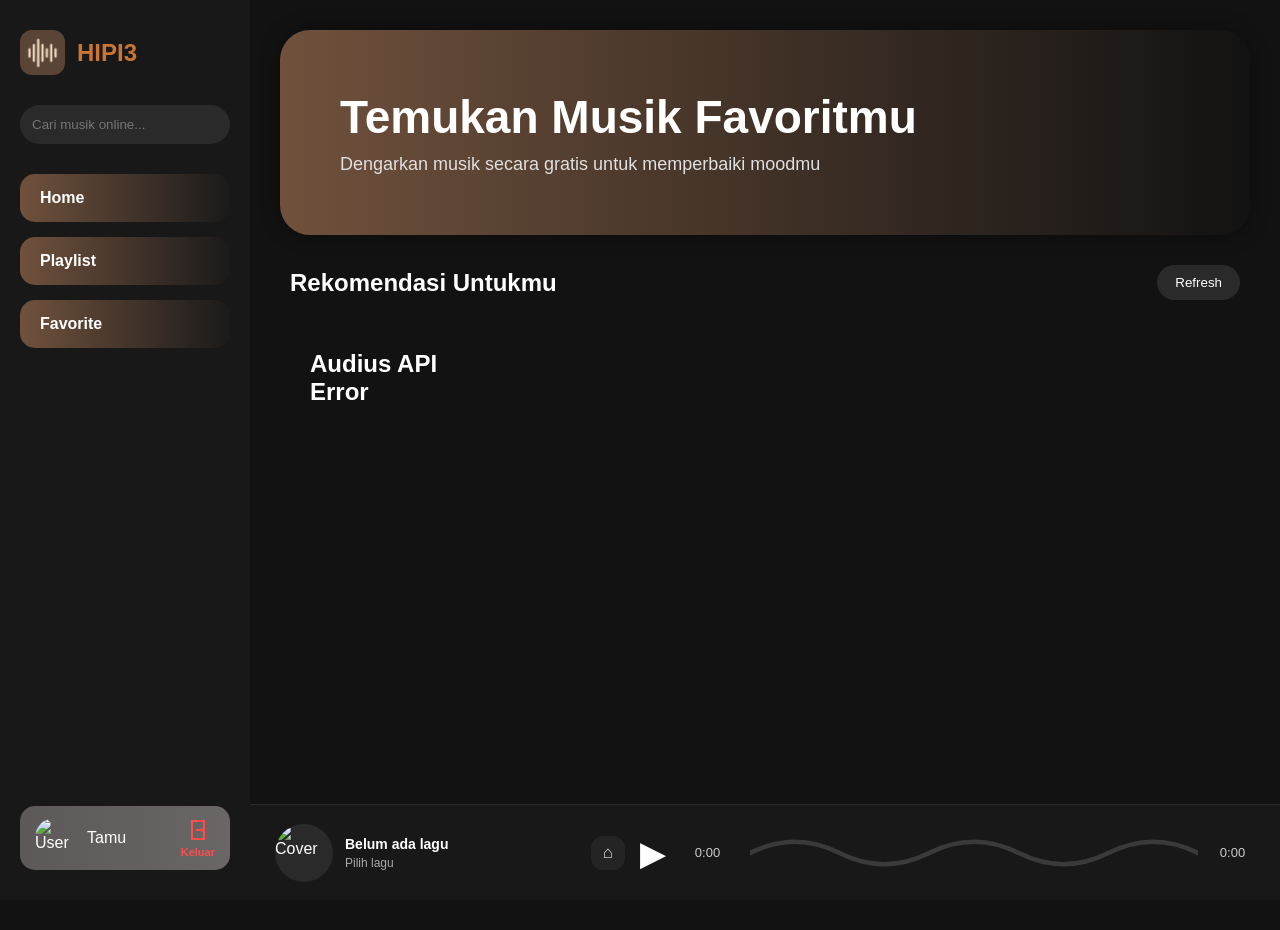
==== home.html @ d316f01d "Add files via upload" ====
<!DOCTYPE html>
<html lang="id">
<head>
  <meta charset="UTF-8">
  <meta name="viewport" content="width=device-width, initial-scale=1.0">
  <title>HIPI3 Music</title>
  <link rel="stylesheet" href="style.css">
</head>
<body>
  <div class="sidebar">
    <div class="logo-title">
      <img src="logo.jpg" class="sidebar-logo" alt="Logo HIPI3">
      <h2>HIPI3</h2>
    </div>

    <div class="search-box">
      <input type="text" id="searchInput" placeholder="Cari musik online...">
    </div>

    <nav>
      <a href="#" id="homeMenu">Home</a>
      <a href="#" id="playlistMenu">Playlist</a>
      <a href="#" id="favoriteMenu">Favorite</a>
    </nav>

    <div class="user-box">
      <div class="user-left">
        <img src="https://cdn-icons-png.flaticon.com/512/847/847969.png" class="user-icon" alt="User">
        <span id="usernameText">Tamu</span>
      </div>

      <a href="index.html" class="logout-icon" title="Logout">

  <svg viewBox="0 0 24 24" class="logout-svg">
    <path d="M6 3H18V21H6V3Z"/>
    <path d="M14 12H10"/>
    <circle cx="15.5" cy="12" r="0.7"/>
  </svg>

  <span>Keluar</span>

</a>
</a>
    </div>
  </div>

  <main class="main-content">
    <section class="hero">
      <h1>Temukan Musik Favoritmu</h1>
      <p>Dengarkan musik secara gratis untuk memperbaiki moodmu</p>
    </section>

    <div class="section-head">
      <h2 id="sectionTitle" class="online-title">Rekomendasi Untukmu</h2>
      <button id="refreshBtn" class="small-btn">Refresh</button>
    </div>

    <section class="music-container" id="onlineResults"></section>
  </main>

  <div class="mini-player" id="miniPlayer">
    <img id="miniCover" src="" alt="Cover">

    <div class="mini-info">
      <h4 id="miniTitle">Belum ada lagu</h4>
      <p id="miniArtist">Pilih lagu dari Audius</p>
    </div>

    <div class="mini-controls">
      <button id="miniBack" title="Buka player besar">⌂</button>
      <button id="miniPlay">▶</button>
    </div>

    <span id="miniCurrent" class="mini-time">0:00</span>

    <div class="mini-wave" id="miniWave">
      <svg viewBox="0 0 600 60" class="mini-wave-svg">
        <path id="miniWaveBase" d="M0 30 C40 10,80 10,120 30 S200 50,240 30 S320 10,360 30 S440 50,480 30 S560 10,600 30" class="mini-wave-base" />
        <path id="miniWaveFill" d="M0 30 C40 10,80 10,120 30 S200 50,240 30 S320 10,360 30 S440 50,480 30 S560 10,600 30" class="mini-wave-fill" />
      </svg>
    </div>

    <span id="miniDuration" class="mini-time">0:00</span>

    <audio id="miniAudio"></audio>
  </div>

  <script>
    const username = localStorage.getItem("username");
    if(username){
      document.getElementById("usernameText").innerText = username;
    }
  </script>

  <script src="online-search.js"></script>
</body>
</html>
---- style.css ----
*{
  margin:0;
  padding:0;
  box-sizing:border-box;
  font-family:Arial, Helvetica, sans-serif;
}

body{
  background:#121212;
  color:white;
  min-height:100vh;
}

.login-body{
  display:flex;
  justify-content:center;
  align-items:center;
  height:100vh;
  background:linear-gradient(to right, #70513c, #121212);
}

.login-container{
  background:#181818;
  padding:40px;
  border-radius:18px;
  width:350px;
  text-align:center;
  box-shadow:0 0 20px rgba(0,0,0,0.45);
}

.logo{
  width:100px;
  height:100px;
  object-fit:cover;
  border-radius:25px;
  margin-bottom:20px;
}

.login-container h1{
  margin-bottom:10px;
  color:#ca7632;
}

.login-container p{
  margin-bottom:20px;
  color:#ccc;
}

.login-container input{
  width:100%;
  padding:12px;
  margin:10px 0;
  border:none;
  border-radius:8px;
  background:#2a2a2a;
  color:white;
  outline:none;
}

.login-btn,
.google-btn,
.guest-btn{
  display:block;
  width:100%;
  padding:12px;
  margin-top:15px;
  border:none;
  text-decoration:none;
  border-radius:8px;
  font-weight:bold;
  transition:0.25s;
  cursor:pointer;
}

.login-btn{
  background:#965d2e;
  color:white;
}

.login-btn:hover{
  background:#ca7632;
}

.google-btn{
  background:white;
  color:black;
}

.guest-btn{
  background:#2a2a2a;
  color:white;
}

.google-btn:hover,
.guest-btn:hover{
  transform:scale(1.03);
}

.btn-icon{
  width:22px;
  height:22px;
  object-fit:contain;
  margin-right:10px;
  vertical-align:middle;
}

.divider{
  margin:25px 0;
  position:relative;
  text-align:center;
}

.divider span{
  background:#181818;
  padding:0 10px;
  color:#999;
}

.divider::before{
  content:"";
  position:absolute;
  top:50%;
  left:0;
  width:100%;
  height:1px;
  background:#333;
  z-index:-1;
}

.sidebar{
  width:250px;
  height:100vh;
  background:#181818;
  padding:30px 20px;
  position:fixed;
  left:0;
  top:0;
  z-index:1000;
}

.logo-title{
  display:flex;
  align-items:center;
  gap:12px;
  margin-bottom:30px;
}

.sidebar-logo{
  width:45px;
  height:45px;
  object-fit:cover;
  border-radius:12px;
}

.logo-title h2{
  color:#ca7632;
}

.search-box input{
  width:100%;
  padding:12px;
  border:none;
  border-radius:20px;
  background:#2a2a2a;
  color:white;
  outline:none;
  margin-bottom:30px;
}

.sidebar nav{
  display:flex;
  flex-direction:column;
  gap:15px;
}

.sidebar nav a{
  color:white;
  text-decoration:none;
  padding:15px 20px;
  border-radius:15px;
  background:linear-gradient(to right, #70513c, #1a1a1a);
  transition:0.3s;
  font-weight:bold;
}

.sidebar nav a:hover{
  transform:translateX(5px);
  opacity:0.9;
}

.user-box{
  position:absolute;
  bottom:30px;
  left:20px;
  right:20px;
  display:flex;
  align-items:center;
  justify-content:space-between;
  gap:12px;
  padding:12px 15px;
  border-radius:15px;
  background:linear-gradient(to right, #5c5958, #6b6666);
}

.user-icon{
  width:40px;
  height:40px;
  border-radius:50%;
}

.main-content{
  margin-left:250px;
  width:calc(100% - 250px);
  padding-bottom:120px;
}

.hero{
  background:linear-gradient(to right, #70513c, #121212);
  margin:30px;
  padding:60px;
  border-radius:30px;
  box-shadow:0 0 20px rgba(0,0,0,0.4);
}

.hero h1{
  font-size:46px;
  margin-bottom:10px;
}

.hero p{
  color:#e0e0e0;
  font-size:18px;
}

.section-head{
  display:flex;
  align-items:center;
  justify-content:space-between;
  padding:0 40px;
  margin-top:10px;
}

.online-title{
  color:white;
}

.small-btn{
  padding:10px 18px;
  border:none;
  border-radius:18px;
  background:#2a2a2a;
  color:white;
  cursor:pointer;
  transition:0.3s;
}

.small-btn:hover{
  background:#ca7632;
}

.music-container{
  display:grid;
  grid-template-columns:repeat(auto-fill, minmax(170px, 1fr));
  gap:20px;
  padding:30px 40px 130px;
}

.music-card{
  background:#181818;
  padding:16px;
  border-radius:18px;
  text-align:left;
  transition:0.25s;
  cursor:pointer;
  color:white;
  text-decoration:none;
  min-height:285px;
}

.music-card:hover{
  transform:translateY(-5px);
  background:#242424;
}

.music-card img{
  width:100%;
  aspect-ratio:1/1;
  object-fit:cover;
  border-radius:14px;
  margin-bottom:12px;
  background:#2a2a2a;
}

.music-card h3{
  font-size:15px;
  line-height:1.25;
  margin-bottom:7px;
  display:-webkit-box;
  -webkit-line-clamp:2;
  -webkit-box-orient:vertical;
  overflow:hidden;
}

.artist-name,
.song-duration,
.music-card p{
  color:#bbb;
  font-size:13px;
  margin-bottom:6px;
}

.play-btn{
  margin-top:8px;
  padding:9px 15px;
  border:none;
  border-radius:20px;
  background:#ca7632;
  color:white;
  cursor:pointer;
  transition:0.25s;
}

.play-btn:hover{
  transform:scale(1.05);
}

.mini-player{
  position:fixed;
  bottom:0;
  left:250px;
  right:0;
  height:96px;
  background:#181818;
  border-top:1px solid rgba(255,255,255,0.08);
  display:flex;
  align-items:center;
  padding:0 25px;
  gap:12px;
  z-index:999;
}

#miniCover{
  width:58px;
  height:58px;
  min-width:58px;
  object-fit:cover;
  border-radius:50%;
  background:#2a2a2a;
  display:block;
}

.mini-info{
  width:230px;
  min-width:190px;
  overflow:hidden;
}

.mini-info h4{
  color:white;
  font-size:14px;
  white-space:nowrap;
  overflow:hidden;
  text-overflow:ellipsis;
}

.mini-info p{
  color:#aaa;
  font-size:12px;
  margin-top:4px;
  white-space:nowrap;
  overflow:hidden;
  text-overflow:ellipsis;
}

.mini-time{
  width:45px;
  min-width:45px;
  color:#ccc;
  font-size:13px;
  text-align:center;
}

.mini-wave{
  flex:1;
  height:52px;
  margin-left:8px;
  display:flex;
  align-items:center;
  cursor:pointer;
}

.mini-wave-svg{
  width:100%;
  height:100%;
}

.mini-wave-base{
  fill:none;
  stroke:rgba(255,255,255,0.15);
  stroke-width:6;
  stroke-linecap:round;
}

.mini-wave-fill{
  fill:none;
  stroke:#ca7632;
  stroke-width:6;
  stroke-linecap:round;
  transition:0.1s linear;
}

.mini-controls{
  display:flex;
  align-items:center;
  gap:8px;
  margin-left:4px;
}

.mini-controls button{
  border:none;
  background:none;
  color:white;
  font-size:24px;
  cursor:pointer;
  transition:0.25s;
}

.mini-controls button:hover{
  color:#ca7632;
  transform:scale(1.1);
}

#miniPlay{
  font-size:34px;
  width:40px;
  height:40px;
  display:flex;
  align-items:center;
  justify-content:center;
}

#miniBack{
  width:34px;
  height:34px;
  border-radius:12px;
  background:#242424;
  color:#ddd;
  font-size:17px;
  display:flex;
  align-items:center;
  justify-content:center;
}

#miniBack:hover{
  background:#ca7632;
  color:white;
}

.mini-error{
  background:#ca7632 !important;
  color:white !important;
}

@media(max-width:800px){
  .sidebar{
    width:210px;
  }

  .main-content{
    margin-left:210px;
    width:calc(100% - 210px);
  }

  .mini-player{
    left:210px;
  }

  .hero{
    padding:35px;
  }

  .hero h1{
    font-size:32px;
  }
}


.user-left{
  display:flex;
  align-items:center;
  gap:12px;
  min-width:0;
}

.logout-icon{
  display:flex;
  flex-direction:column;
  align-items:center;
  justify-content:center;
  gap:4px;

  text-decoration:none;
}

.logout-svg{
  width:24px;
  height:24px;
}

.logout-svg path,
.logout-svg circle{
  stroke:#ff4d4d;
  stroke-width:2;
  fill:none;
}

.logout-icon span{
  font-size:11px;
  color:#ff4d4d;
  font-weight:bold;
}
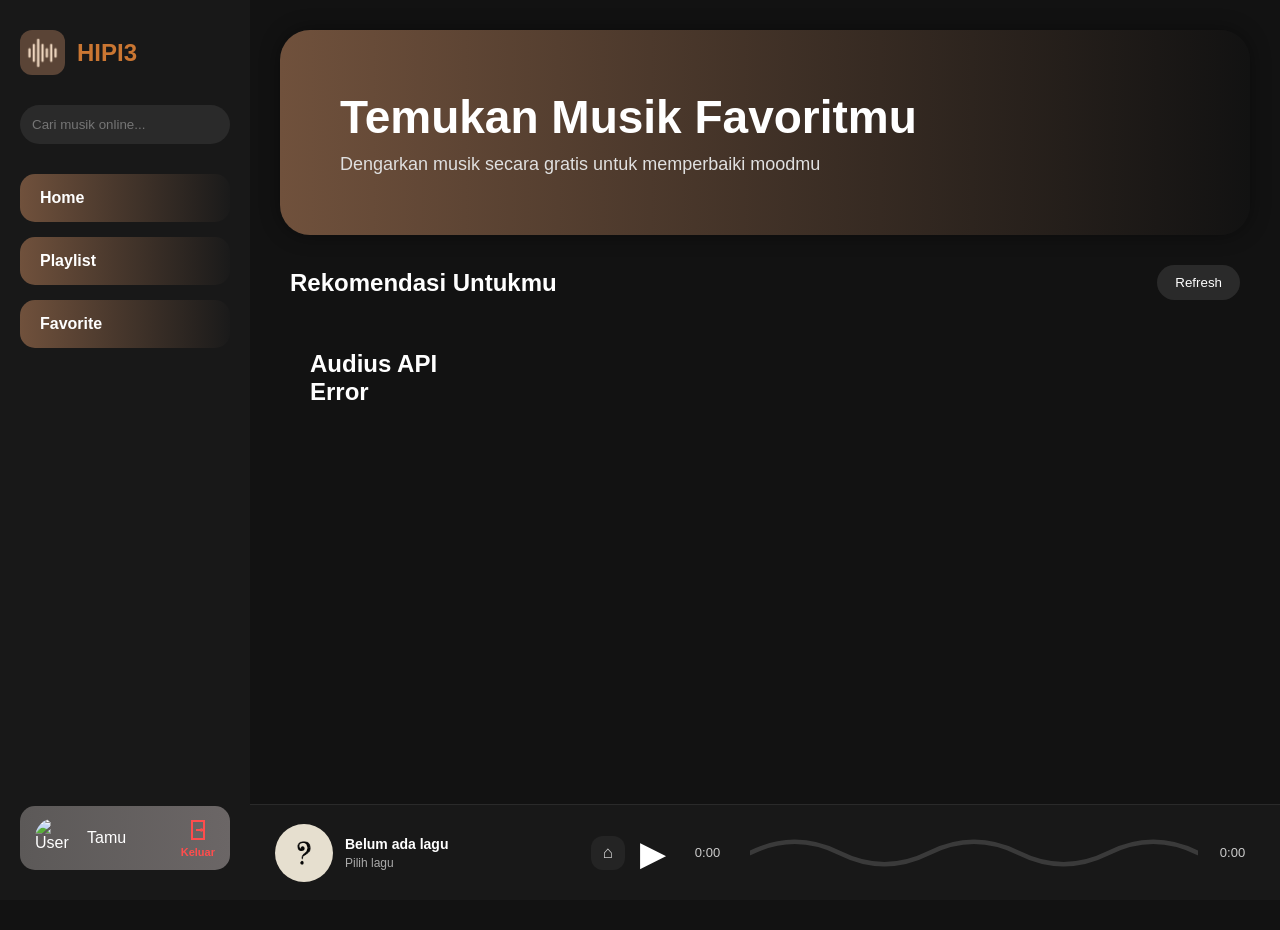
==== commit 7da9488b: "Add files via upload" ====
--- a/home.html
+++ b/home.html
@@ -59,11 +59,11 @@
   </main>
 
   <div class="mini-player" id="miniPlayer">
-    <img id="miniCover" src="" alt="Cover">
+    <img id="miniCover" src="logotdt.jpg" alt="Cover">
 
     <div class="mini-info">
       <h4 id="miniTitle">Belum ada lagu</h4>
-      <p id="miniArtist">Pilih lagu dari Audius</p>
+      <p id="miniArtist">Pilih lagu</p>
     </div>
 
     <div class="mini-controls">
--- a/style.css
+++ b/style.css
@@ -518,4 +518,84 @@
   font-size:11px;
   color:#ff4d4d;
   font-weight:bold;
+}
+
+@media(max-width:768px){
+
+  .sidebar{
+    width:90px;
+    padding:20px 10px;
+  }
+
+  .logo-title h2,
+  .sidebar nav a,
+  .search-box,
+  .user-box span,
+  .logout-icon span{
+    display:none;
+  }
+
+  .main-content{
+    margin-left:90px;
+    width:calc(100% - 90px);
+  }
+
+  .hero{
+    margin:20px;
+    padding:30px 25px;
+  }
+
+  .hero h1{
+    font-size:30px;
+    line-height:1.2;
+  }
+
+  .hero p{
+    font-size:16px;
+  }
+
+  .music-container{
+    grid-template-columns:repeat(2,1fr);
+    padding:20px;
+    gap:16px;
+  }
+
+  .music-card{
+    min-height:auto;
+    padding:12px;
+  }
+
+  .music-card h3{
+    font-size:14px;
+  }
+
+  .mini-player{
+    left:90px;
+    height:82px;
+    padding:0 12px;
+    gap:8px;
+  }
+
+  .mini-info{
+    width:110px;
+    min-width:110px;
+  }
+
+  .mini-wave{
+    margin-left:0;
+  }
+
+  #miniCover{
+    width:48px;
+    height:48px;
+    min-width:48px;
+  }
+
+  #miniPlay{
+    font-size:28px;
+  }
+
+  .section-head{
+    padding:0 20px;
+  }
 }
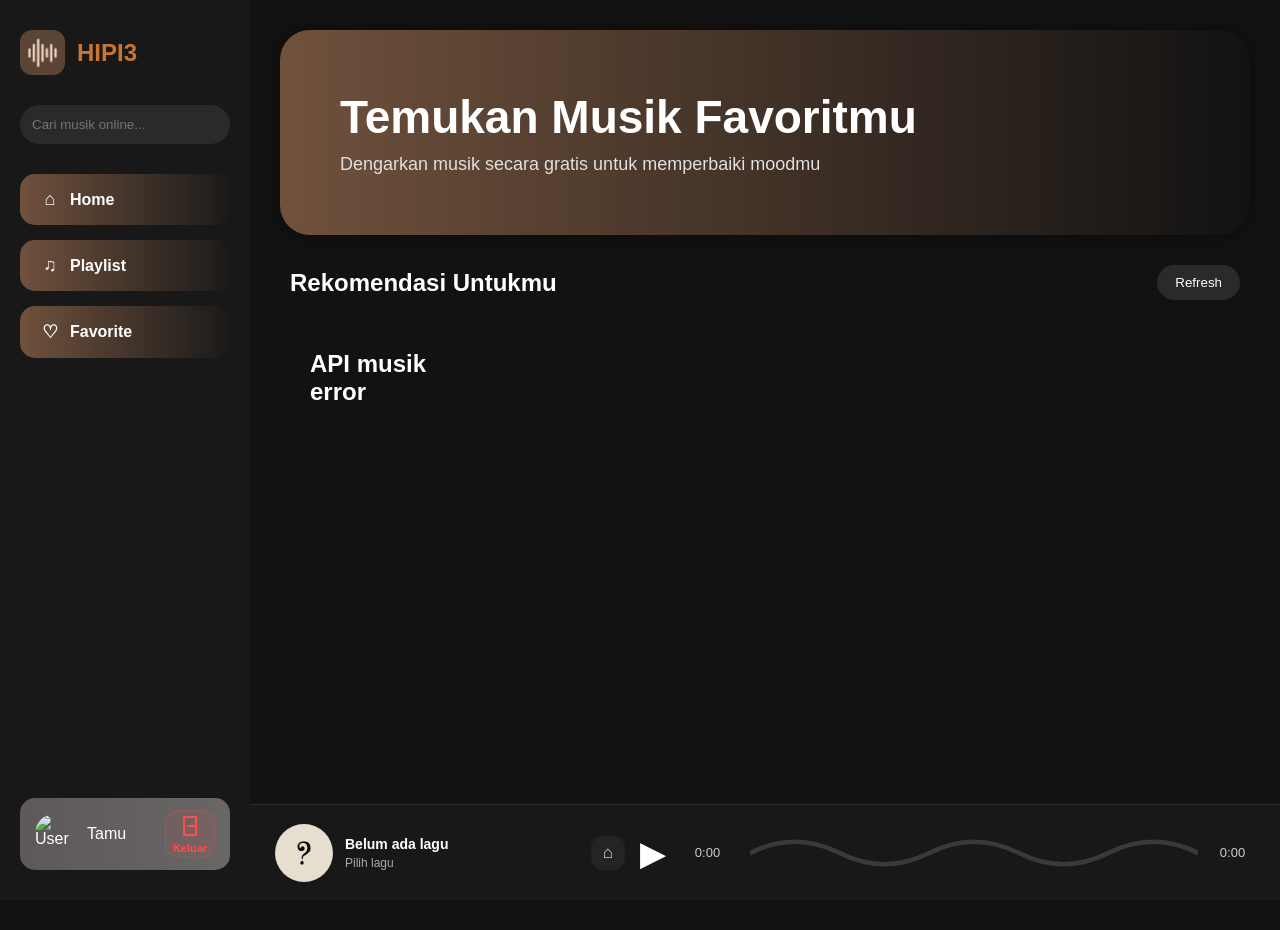
==== commit a8eaaa1a: "Add files via upload" ====
--- a/home.html
+++ b/home.html
@@ -39,7 +39,6 @@
 
   <span>Keluar</span>
 
-</a>
 </a>
     </div>
   </div>
--- a/style.css
+++ b/style.css
@@ -520,82 +520,215 @@
   font-weight:bold;
 }
 
+
+
+/* ===== HIPI3 MOBILE + PROFILE FIX, keep custom text ===== */
+
+.sidebar nav a{
+  display:flex;
+  align-items:center;
+  gap:10px;
+}
+
+.sidebar nav a::before{
+  min-width:20px;
+  text-align:center;
+  font-size:18px;
+}
+
+#homeMenu::before{
+  content:"⌂";
+}
+
+#playlistMenu::before{
+  content:"♫";
+}
+
+#favoriteMenu::before{
+  content:"♡";
+}
+
+.logout-icon{
+  width:50px;
+  min-width:50px;
+  min-height:48px;
+  border-radius:14px;
+  background:rgba(255,77,77,0.08);
+  border:1px solid rgba(255,77,77,0.25);
+}
+
+.logout-svg path,
+.logout-svg circle{
+  stroke-linecap:round;
+  stroke-linejoin:round;
+}
+
 @media(max-width:768px){
 
   .sidebar{
-    width:90px;
-    padding:20px 10px;
-  }
-
-  .logo-title h2,
-  .sidebar nav a,
-  .search-box,
-  .user-box span,
+    width:110px;
+    padding:20px 12px;
+  }
+
+  .logo-title{
+    justify-content:center;
+  }
+
+  .logo-title h2{
+  display:none;
+}
+
+  .sidebar-logo{
+    width:62px;
+    height:62px;
+    border-radius:18px;
+  }
+
+  .sidebar nav{
+    gap:12px;
+    margin-top:25px;
+  }
+
+  .sidebar nav a{
+    padding:13px 8px;
+    justify-content:center;
+    border-radius:16px;
+    font-size:11px;
+    background:#242424;
+    flex-direction:column;
+    gap:4px;
+  }
+
+  .sidebar nav a:hover{
+    transform:none;
+  }
+
+  .sidebar nav a::before{
+    font-size:20px;
+  }
+
+  .user-box{
+    left:10px;
+    right:10px;
+    bottom:18px;
+    padding:10px 6px;
+    flex-direction:column;
+    justify-content:center;
+    gap:8px;
+    border-radius:16px;
+  }
+
+  .user-left{
+    flex-direction:column;
+    gap:5px;
+  }
+
+  .user-icon{
+    width:46px;
+    height:46px;
+  }
+
+  #usernameText{
+    font-size:12px;
+    max-width:80px;
+    overflow:hidden;
+    text-overflow:ellipsis;
+    white-space:nowrap;
+  }
+
+  .logout-icon{
+    width:60px;
+    min-width:60px;
+    min-height:42px;
+    border-radius:12px;
+  }
+
+  .logout-svg{
+    width:18px;
+    height:18px;
+  }
+
   .logout-icon span{
-    display:none;
+    display:block;
+    font-size:10px;
   }
 
   .main-content{
-    margin-left:90px;
-    width:calc(100% - 90px);
+    margin-left:110px;
+    width:calc(100% - 110px);
   }
 
   .hero{
-    margin:20px;
-    padding:30px 25px;
+    margin:18px;
+    padding:34px 26px;
+    border-radius:28px;
   }
 
   .hero h1{
-    font-size:30px;
-    line-height:1.2;
+    font-size:34px;
+    line-height:1.18;
   }
 
   .hero p{
-    font-size:16px;
+    font-size:18px;
+    line-height:1.25;
+  }
+
+  .section-head{
+    padding:0 18px;
+    gap:12px;
+  }
+
+  .online-title{
+    font-size:28px;
+    line-height:1.08;
   }
 
   .music-container{
-    grid-template-columns:repeat(2,1fr);
-    padding:20px;
+    grid-template-columns:repeat(2, minmax(0, 1fr));
+    padding:24px 18px 135px;
     gap:16px;
   }
 
   .music-card{
+    padding:14px;
     min-height:auto;
-    padding:12px;
   }
 
   .music-card h3{
-    font-size:14px;
+    font-size:15px;
   }
 
   .mini-player{
-    left:90px;
-    height:82px;
+    left:110px;
+    height:92px;
     padding:0 12px;
     gap:8px;
   }
 
+  #miniCover{
+    width:50px;
+    height:50px;
+    min-width:50px;
+  }
+
   .mini-info{
-    width:110px;
-    min-width:110px;
-  }
-
-  .mini-wave{
-    margin-left:0;
-  }
-
-  #miniCover{
-    width:48px;
-    height:48px;
-    min-width:48px;
-  }
-
+    width:145px;
+    min-width:105px;
+  }
+
+  .mini-wave,
+  .mini-time{
+    display:none;
+  }
+
+  #miniBack,
   #miniPlay{
-    font-size:28px;
-  }
-
-  .section-head{
-    padding:0 20px;
-  }
-}+    width:42px;
+    height:42px;
+  }
+
+  #miniBack{
+    border-radius:14px;
+  }
+}
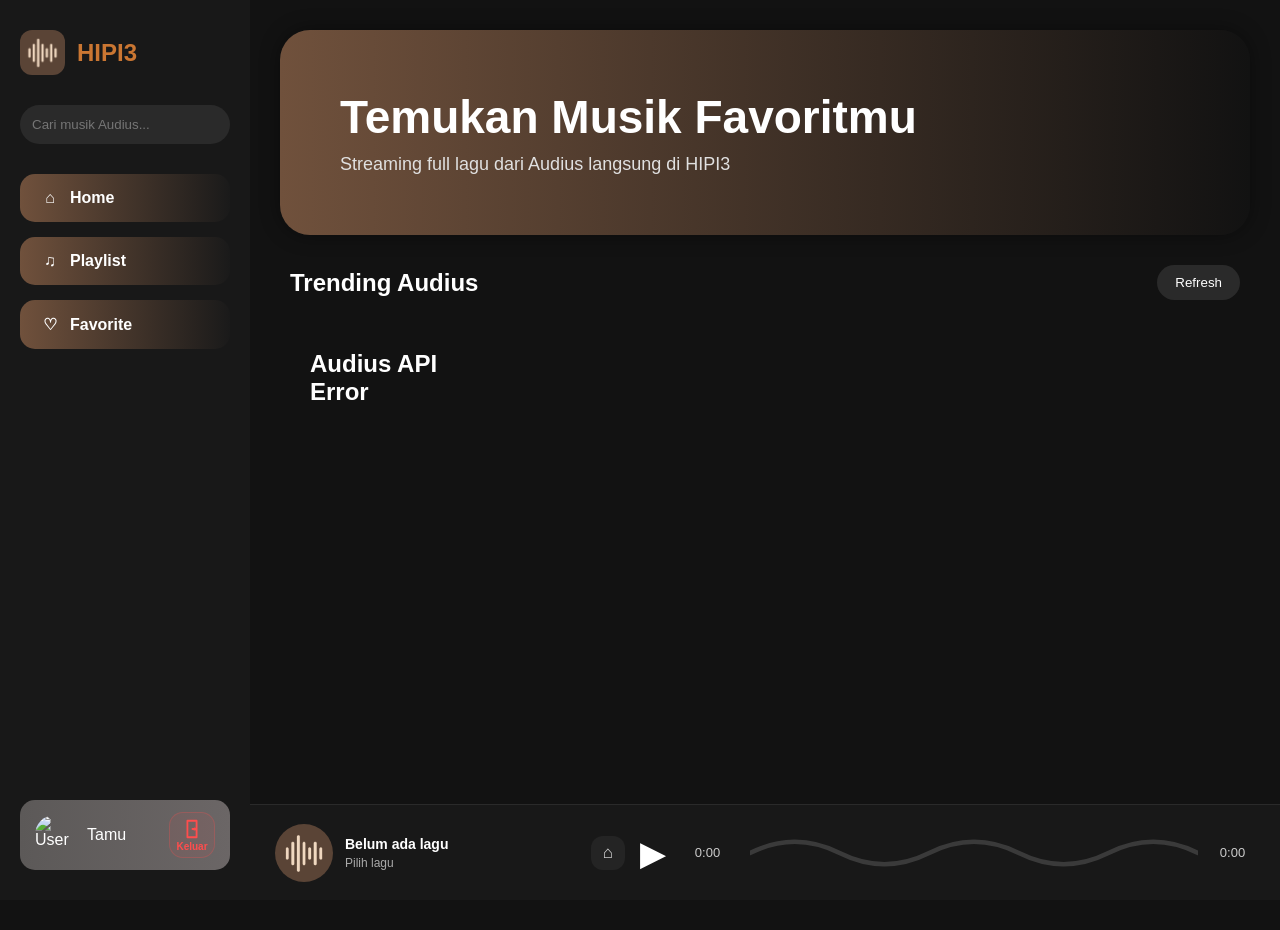
==== commit 57dce999: "Add files via upload" ====
--- a/home.html
+++ b/home.html
@@ -14,13 +14,13 @@
     </div>
 
     <div class="search-box">
-      <input type="text" id="searchInput" placeholder="Cari musik online...">
+      <input type="text" id="searchInput" placeholder="Cari musik Audius...">
     </div>
 
     <nav>
-      <a href="#" id="homeMenu">Home</a>
-      <a href="#" id="playlistMenu">Playlist</a>
-      <a href="#" id="favoriteMenu">Favorite</a>
+      <a href="#" id="homeMenu"><span class="menu-icon">⌂</span><span class="menu-text">Home</span></a>
+      <a href="#" id="playlistMenu"><span class="menu-icon">♫</span><span class="menu-text">Playlist</span></a>
+      <a href="#" id="favoriteMenu"><span class="menu-icon">♡</span><span class="menu-text">Favorite</span></a>
     </nav>
 
     <div class="user-box">
@@ -29,28 +29,25 @@
         <span id="usernameText">Tamu</span>
       </div>
 
-      <a href="index.html" class="logout-icon" title="Logout">
-
-  <svg viewBox="0 0 24 24" class="logout-svg">
-    <path d="M6 3H18V21H6V3Z"/>
-    <path d="M14 12H10"/>
-    <circle cx="15.5" cy="12" r="0.7"/>
-  </svg>
-
-  <span>Keluar</span>
-
-</a>
+      <a href="index.html" class="logout-icon" title="Keluar">
+        <svg viewBox="0 0 24 24" class="logout-svg">
+          <path d="M7 3H17V21H7V3Z"></path>
+          <path d="M14.5 12H12.5"></path>
+          <circle cx="15" cy="12" r="0.7"></circle>
+        </svg>
+        <span>Keluar</span>
+      </a>
     </div>
   </div>
 
   <main class="main-content">
     <section class="hero">
       <h1>Temukan Musik Favoritmu</h1>
-      <p>Dengarkan musik secara gratis untuk memperbaiki moodmu</p>
+      <p>Streaming full lagu dari Audius langsung di HIPI3</p>
     </section>
 
     <div class="section-head">
-      <h2 id="sectionTitle" class="online-title">Rekomendasi Untukmu</h2>
+      <h2 id="sectionTitle" class="online-title">Trending Audius</h2>
       <button id="refreshBtn" class="small-btn">Refresh</button>
     </div>
 
@@ -58,11 +55,11 @@
   </main>
 
   <div class="mini-player" id="miniPlayer">
-    <img id="miniCover" src="logotdt.jpg" alt="Cover">
+    <img id="miniCover" src="" alt="Cover">
 
     <div class="mini-info">
       <h4 id="miniTitle">Belum ada lagu</h4>
-      <p id="miniArtist">Pilih lagu</p>
+      <p id="miniArtist">Pilih lagu dari Audius</p>
     </div>
 
     <div class="mini-controls">
@@ -91,6 +88,6 @@
     }
   </script>
 
-  <script src="online-search.js"></script>
+<script src="online-search.js"></script>
 </body>
 </html>
--- a/style.css
+++ b/style.css
@@ -195,7 +195,6 @@
   right:20px;
   display:flex;
   align-items:center;
-  justify-content:space-between;
   gap:12px;
   padding:12px 15px;
   border-radius:15px;
@@ -485,6 +484,12 @@
 }
 
 
+/* ===== HIPI3 FIX: profile logout + mobile menu ===== */
+
+.user-box{
+  justify-content:space-between;
+}
+
 .user-left{
   display:flex;
   align-items:center;
@@ -493,18 +498,29 @@
 }
 
 .logout-icon{
+  width:46px;
+  min-width:46px;
+  min-height:46px;
+  border-radius:14px;
   display:flex;
   flex-direction:column;
   align-items:center;
   justify-content:center;
-  gap:4px;
-
+  gap:2px;
   text-decoration:none;
+  background:rgba(255,77,77,0.08);
+  border:1px solid rgba(255,77,77,0.25);
+  transition:0.25s;
+}
+
+.logout-icon:hover{
+  background:rgba(255,77,77,0.16);
+  transform:scale(1.05);
 }
 
 .logout-svg{
-  width:24px;
-  height:24px;
+  width:22px;
+  height:22px;
 }
 
 .logout-svg path,
@@ -512,17 +528,16 @@
   stroke:#ff4d4d;
   stroke-width:2;
   fill:none;
+  stroke-linejoin:round;
+  stroke-linecap:round;
 }
 
 .logout-icon span{
-  font-size:11px;
   color:#ff4d4d;
+  font-size:10px;
   font-weight:bold;
-}
-
-
-
-/* ===== HIPI3 MOBILE + PROFILE FIX, keep custom text ===== */
+  line-height:1;
+}
 
 .sidebar nav a{
   display:flex;
@@ -530,37 +545,10 @@
   gap:10px;
 }
 
-.sidebar nav a::before{
+.menu-icon{
   min-width:20px;
-  text-align:center;
-  font-size:18px;
-}
-
-#homeMenu::before{
-  content:"⌂";
-}
-
-#playlistMenu::before{
-  content:"♫";
-}
-
-#favoriteMenu::before{
-  content:"♡";
-}
-
-.logout-icon{
-  width:50px;
-  min-width:50px;
-  min-height:48px;
-  border-radius:14px;
-  background:rgba(255,77,77,0.08);
-  border:1px solid rgba(255,77,77,0.25);
-}
-
-.logout-svg path,
-.logout-svg circle{
-  stroke-linecap:round;
-  stroke-linejoin:round;
+  display:inline-flex;
+  justify-content:center;
 }
 
 @media(max-width:768px){
@@ -575,8 +563,8 @@
   }
 
   .logo-title h2{
-  display:none;
-}
+    display:none;
+  }
 
   .sidebar-logo{
     width:62px;
@@ -584,6 +572,10 @@
     border-radius:18px;
   }
 
+  .search-box{
+    display:none;
+  }
+
   .sidebar nav{
     gap:12px;
     margin-top:25px;
@@ -593,18 +585,19 @@
     padding:13px 8px;
     justify-content:center;
     border-radius:16px;
-    font-size:11px;
+    font-size:12px;
     background:#242424;
     flex-direction:column;
     gap:4px;
   }
 
-  .sidebar nav a:hover{
-    transform:none;
-  }
-
-  .sidebar nav a::before{
+  .menu-icon{
     font-size:20px;
+  }
+
+  .menu-text{
+    display:block;
+    font-size:11px;
   }
 
   .user-box{
@@ -639,18 +632,13 @@
   .logout-icon{
     width:60px;
     min-width:60px;
-    min-height:42px;
+    min-height:38px;
     border-radius:12px;
   }
 
   .logout-svg{
     width:18px;
     height:18px;
-  }
-
-  .logout-icon span{
-    display:block;
-    font-size:10px;
   }
 
   .main-content{
@@ -732,3 +720,178 @@
     border-radius:14px;
   }
 }
+
+
+/* ===== HIPI3 FIX: portrait mobile sidebar tetap lengkap ===== */
+
+@media(max-width:768px){
+
+  .sidebar{
+    width:150px !important;
+    padding:18px 10px !important;
+    overflow-y:auto;
+  }
+
+  .main-content{
+    margin-left:150px !important;
+    width:calc(100% - 150px) !important;
+  }
+
+  .mini-player{
+    left:150px !important;
+  }
+
+  .logo-title{
+    justify-content:flex-start !important;
+    gap:8px !important;
+    margin-bottom:18px !important;
+  }
+
+  .logo-title h2{
+    display:block !important;
+    font-size:20px !important;
+  }
+
+  .sidebar-logo{
+    width:45px !important;
+    height:45px !important;
+    border-radius:14px !important;
+  }
+
+  .search-box{
+    display:block !important;
+  }
+
+  .search-box input{
+    display:block !important;
+    width:100% !important;
+    padding:10px 12px !important;
+    font-size:12px !important;
+    margin-bottom:18px !important;
+  }
+
+  .sidebar nav{
+    display:flex !important;
+    flex-direction:column !important;
+    gap:10px !important;
+    margin-top:0 !important;
+  }
+
+  .sidebar nav a{
+    display:flex !important;
+    flex-direction:row !important;
+    align-items:center !important;
+    justify-content:flex-start !important;
+    gap:8px !important;
+    padding:12px 10px !important;
+    font-size:13px !important;
+    border-radius:14px !important;
+    background:linear-gradient(to right, #70513c, #1a1a1a) !important;
+  }
+
+  .menu-icon{
+    font-size:16px !important;
+    min-width:18px !important;
+  }
+
+  .menu-text{
+    display:inline !important;
+    font-size:13px !important;
+  }
+
+  .user-box{
+    left:10px !important;
+    right:10px !important;
+    bottom:16px !important;
+    padding:9px 8px !important;
+    flex-direction:row !important;
+    justify-content:space-between !important;
+    gap:6px !important;
+  }
+
+  .user-left{
+    flex-direction:row !important;
+    gap:6px !important;
+  }
+
+  .user-icon{
+    width:36px !important;
+    height:36px !important;
+  }
+
+  #usernameText{
+    display:block !important;
+    font-size:12px !important;
+    max-width:48px !important;
+  }
+
+  .logout-icon{
+    width:42px !important;
+    min-width:42px !important;
+    min-height:42px !important;
+  }
+
+  .logout-svg{
+    width:18px !important;
+    height:18px !important;
+  }
+
+  .logout-icon span{
+    font-size:9px !important;
+  }
+
+  .hero{
+    margin:18px 14px !important;
+    padding:30px 22px !important;
+  }
+
+  .hero h1{
+    font-size:32px !important;
+  }
+
+  .hero p{
+    font-size:16px !important;
+  }
+
+  .section-head{
+    padding:0 14px !important;
+  }
+
+  .online-title{
+    font-size:25px !important;
+  }
+
+  .music-container{
+    grid-template-columns:1fr !important;
+    padding:22px 14px 135px !important;
+  }
+}
+
+@media(max-width:430px){
+
+  .sidebar{
+    width:140px !important;
+  }
+
+  .main-content{
+    margin-left:140px !important;
+    width:calc(100% - 140px) !important;
+  }
+
+  .mini-player{
+    left:140px !important;
+  }
+
+  .logo-title h2{
+    font-size:18px !important;
+  }
+
+  .sidebar nav a{
+    font-size:12px !important;
+    padding:11px 8px !important;
+  }
+
+  .search-box input{
+    font-size:11px !important;
+  }
+}
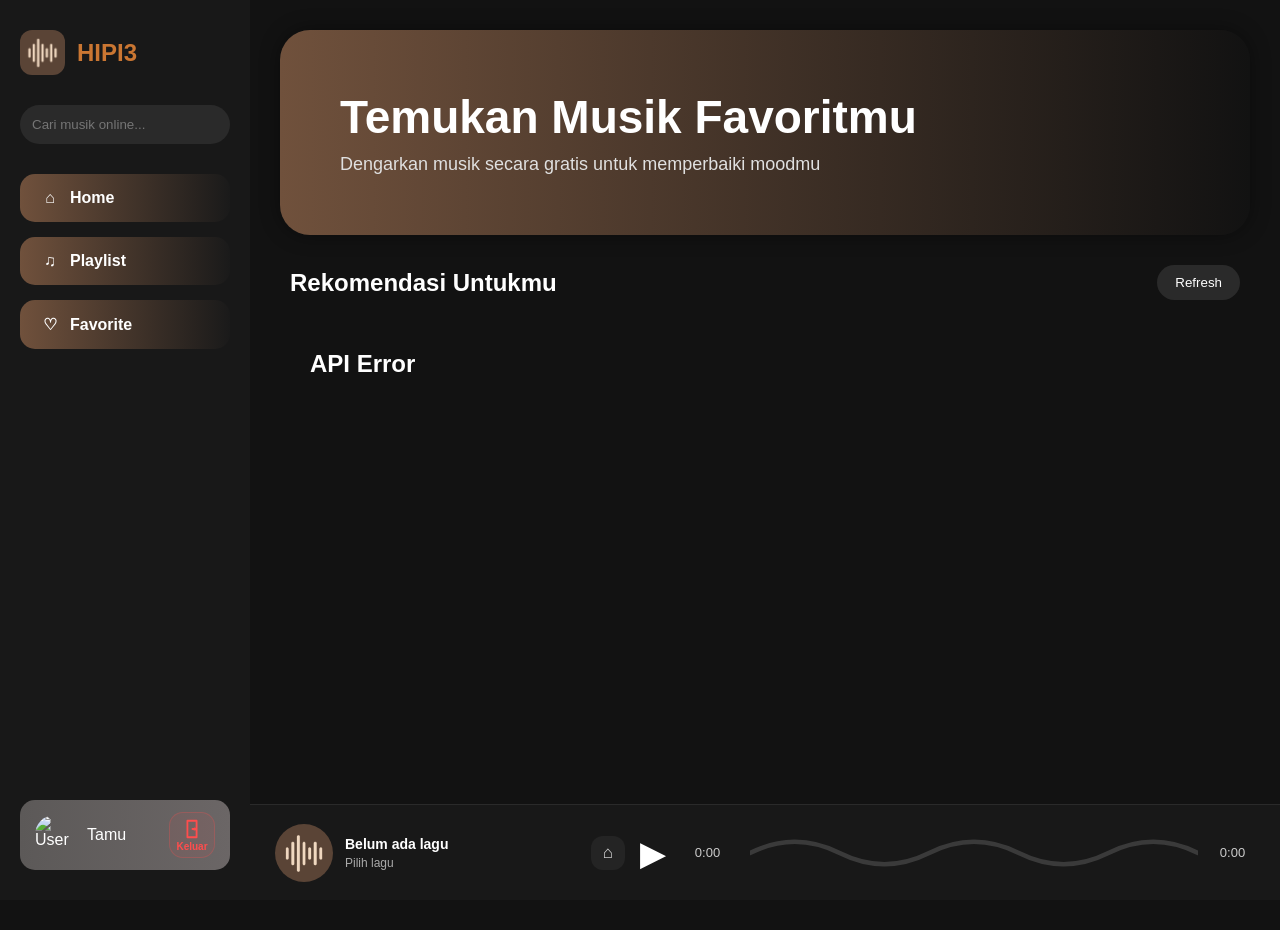
==== commit 5e21af2c: "Add files via upload" ====
--- a/home.html
+++ b/home.html
@@ -14,7 +14,7 @@
     </div>
 
     <div class="search-box">
-      <input type="text" id="searchInput" placeholder="Cari musik Audius...">
+      <input type="text" id="searchInput" placeholder="Cari musik online...">
     </div>
 
     <nav>
@@ -43,11 +43,11 @@
   <main class="main-content">
     <section class="hero">
       <h1>Temukan Musik Favoritmu</h1>
-      <p>Streaming full lagu dari Audius langsung di HIPI3</p>
+      <p>Dengarkan musik secara gratis untuk memperbaiki moodmu</p>
     </section>
 
     <div class="section-head">
-      <h2 id="sectionTitle" class="online-title">Trending Audius</h2>
+      <h2 id="sectionTitle" class="online-title">Rekomendasi Untukmu</h2>
       <button id="refreshBtn" class="small-btn">Refresh</button>
     </div>
 
@@ -59,7 +59,7 @@
 
     <div class="mini-info">
       <h4 id="miniTitle">Belum ada lagu</h4>
-      <p id="miniArtist">Pilih lagu dari Audius</p>
+      <p id="miniArtist">Pilih lagu</p>
     </div>
 
     <div class="mini-controls">
